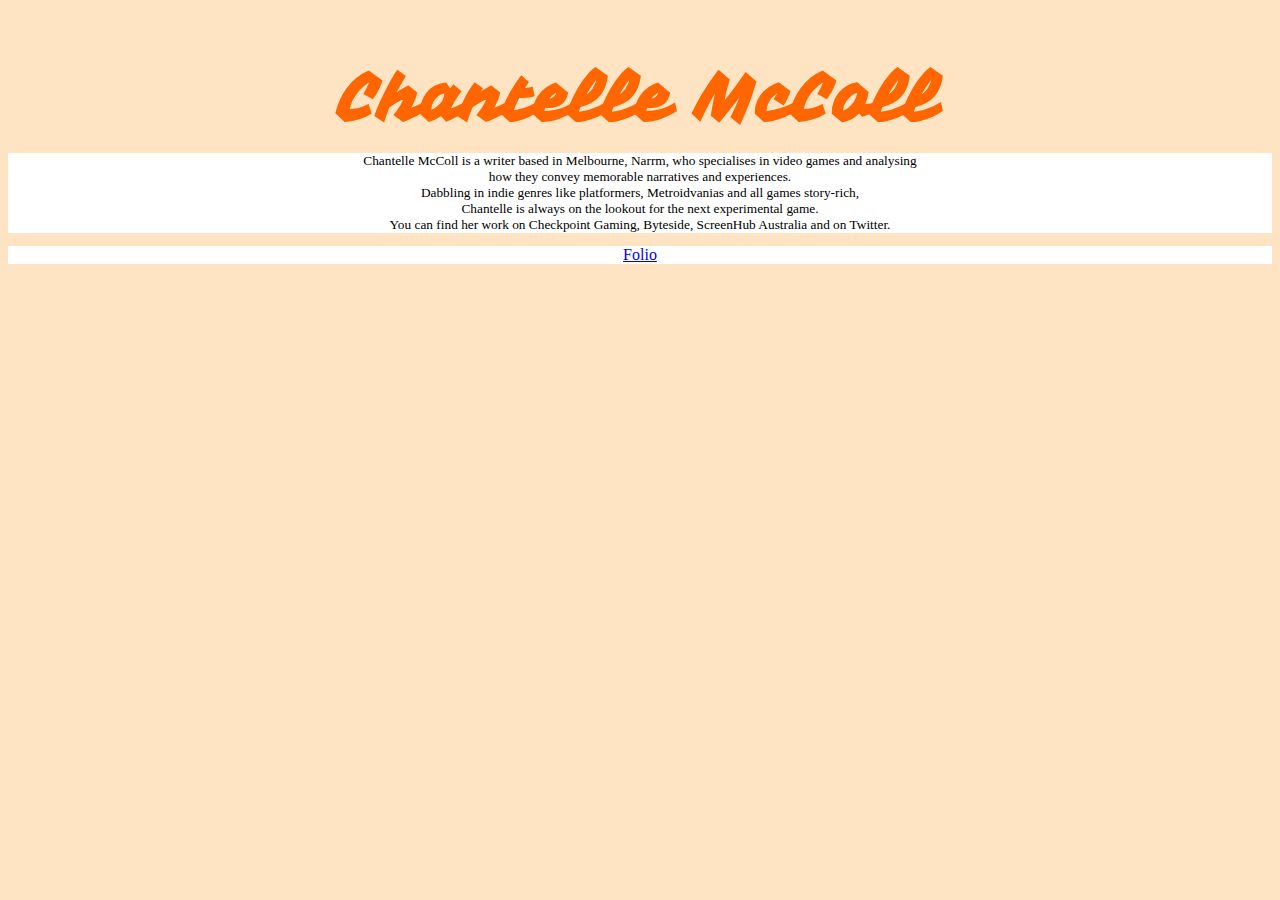
==== index.html @ 35468a61 "Update index.html" ====
<!DOCTYPE html>
<html lang="en">
<head>
    <meta charset="uft-8">
    <meta name="description" content="Chantelle McColl">
    <meta name="author" content="Chantelle McColl">
    <LINK href="css/styles.css?v=4" rel="stylesheet" type="text/css"> 
        <link rel="preconnect" href="https://fonts.googleapis.com">
        <link rel="preconnect" href="https://fonts.gstatic.com" crossorigin>
        <link href="https://fonts.googleapis.com/css2?family=Vampiro+One&display=swap" rel="stylesheet"> 
</head>
<body>
    <h2>Chantelle McColl</h2>   
    <div 
  class="fade-in" class="info"
>
  <p>Chantelle McColl is a writer based in Melbourne, Narrm, who specialises in video games and analysing<br>
    how they convey memorable narratives and experiences.<br>
    Dabbling in indie genres like platformers, Metroidvanias and all games story-rich, <br>
    Chantelle is always on the lookout for the next experimental game.<br>
You can find her work on Checkpoint Gaming, Byteside, ScreenHub Australia and on Twitter.</p>
</div>

<div class="fade-in" class="links" >
 <a href="Folio.html">Folio</a>
</div>

</body>

</html>
---- css/styles.css ----
@import url('https://fonts.googleapis.com/css2?family=Vampiro+One&display=swap');
body {
background-color: bisque;  
}

h2 { margin-bottom: 0%;
    color: #ff6600;
text-align: center;
font-size: 50pt;
font-family: "Vampiro One";
font-weight: bold;}

.links {margin-bottom: 0%;
  color: #ff6600;
text-align: center;
font-size: 50pt;
font-family: "Vampiro One";
font-weight: bold;}

p {font-size: 10pt;}

.fade-in {
    border-style: none !important;
    background-color: rgb(255, 255, 255);
    text-align: center;
    animation-name: FadeIn;
    animation-duration: 3s;
    transition-timing-function: linear;
  }
  
  @keyframes FadeIn {
    0% {
      opacity: 0;
    }
    100% {
      opacity: 1;
    }
  }
  
  @-moz-keyframes FadeIn {
    0% {
      opacity: 0;
    }
    100% {
      opacity: 1;
    }
  }
  
  @-webkit-keyframes FadeIn {
    0% {
      opacity: 0;
    }
    100% {
      opacity: 1;
    }
  }
  
  @-o-keyframes FadeIn {
    0% {
      opacity: 0;
    }
    100% {
      opacity: 1;
    }
  }
  
  @-ms-keyframes FadeIn {
    0% {
      opacity: 0;
    }
    100% {
      opacity: 1;
    }
  }
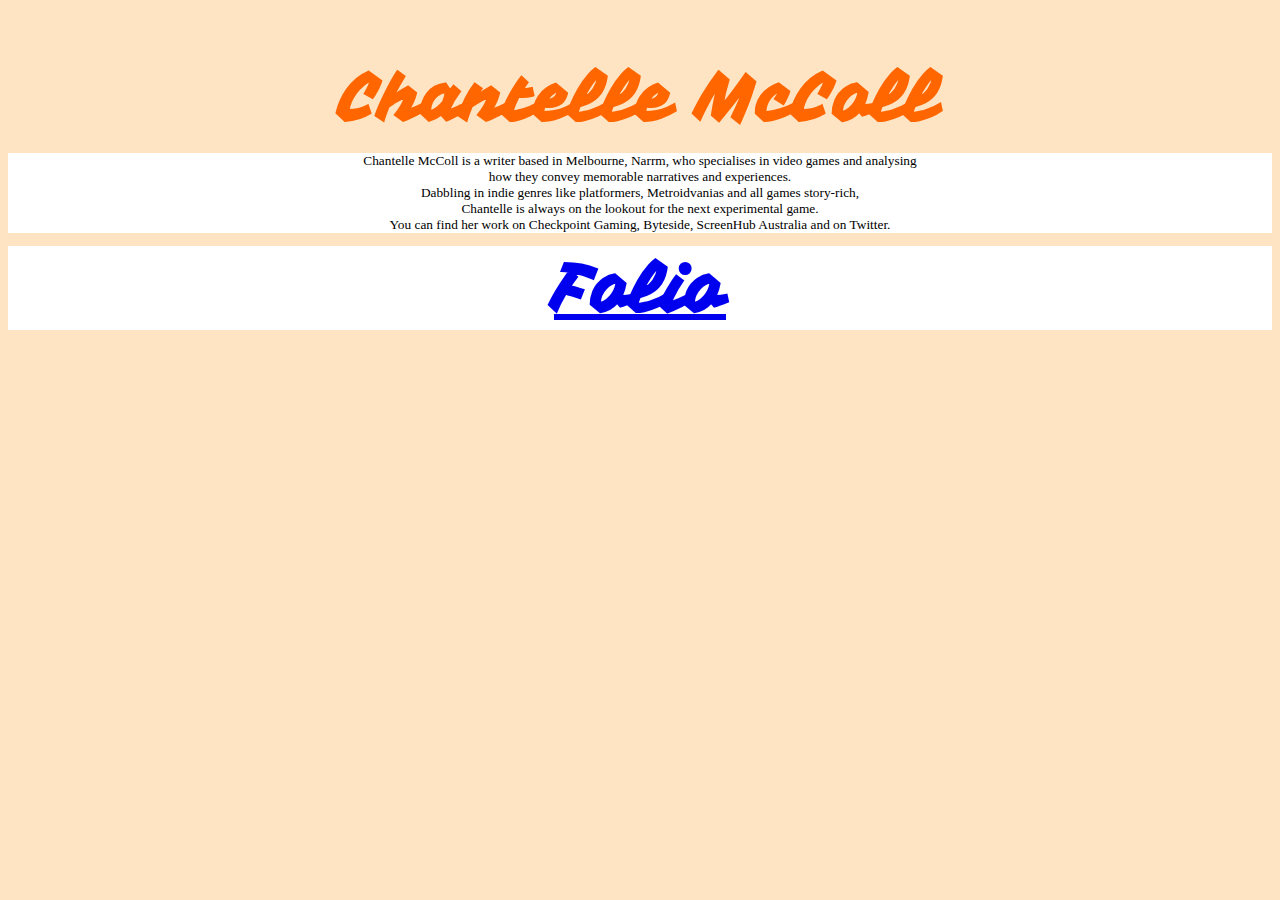
==== commit 21b28edf: "Update index.html" ====
--- a/index.html
+++ b/index.html
@@ -12,7 +12,7 @@
 <body>
     <h2>Chantelle McColl</h2>   
     <div 
-  class="fade-in" class="info"
+  class="fade-in info"
 >
   <p>Chantelle McColl is a writer based in Melbourne, Narrm, who specialises in video games and analysing<br>
     how they convey memorable narratives and experiences.<br>
@@ -21,7 +21,7 @@
 You can find her work on Checkpoint Gaming, Byteside, ScreenHub Australia and on Twitter.</p>
 </div>
 
-<div class="fade-in" class="links" >
+<div class="fade-in links" >
  <a href="Folio.html">Folio</a>
 </div>
 
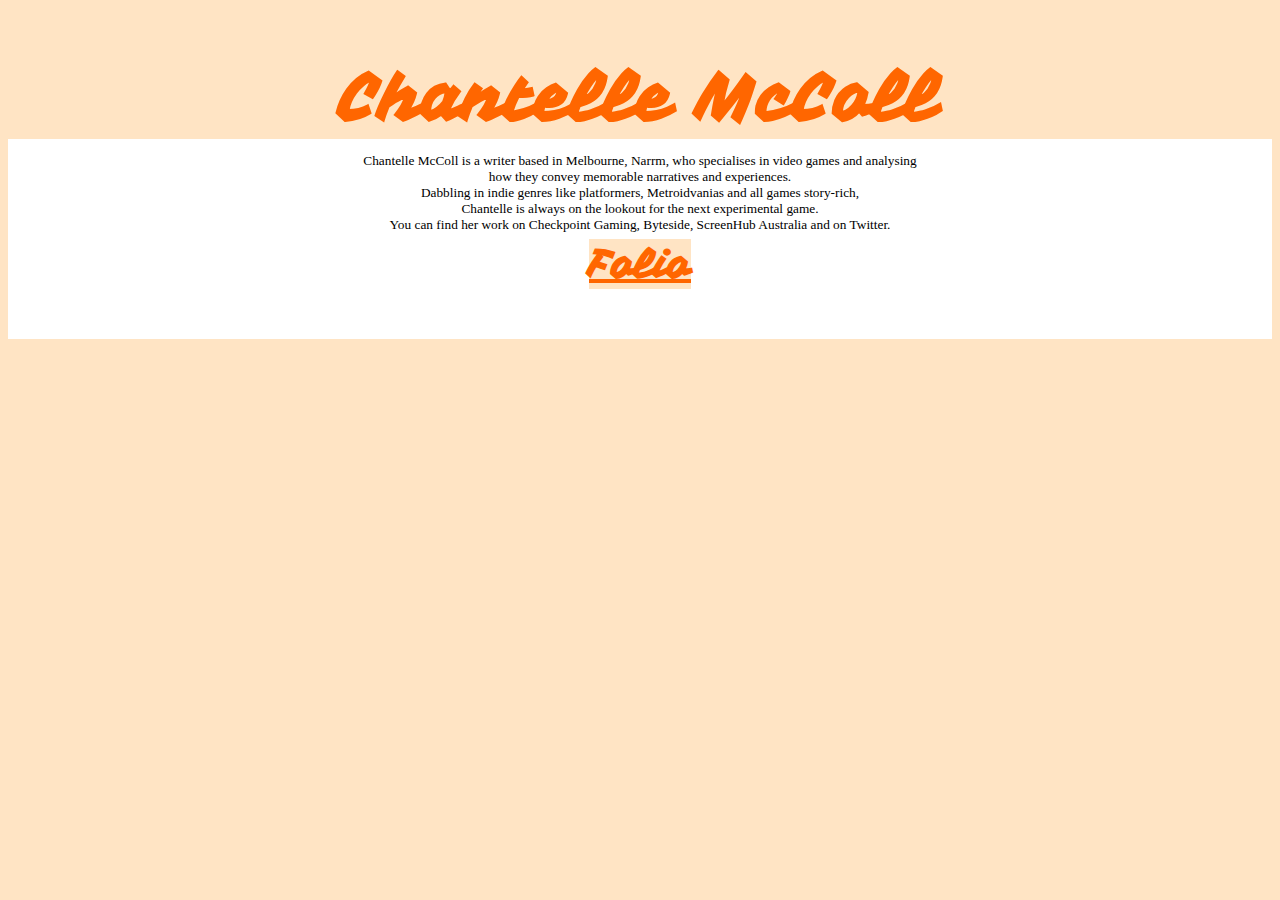
==== commit d05aa01d: "Update index.html" ====
--- a/index.html
+++ b/index.html
@@ -4,7 +4,7 @@
     <meta charset="uft-8">
     <meta name="description" content="Chantelle McColl">
     <meta name="author" content="Chantelle McColl">
-    <LINK href="css/styles.css?v=4" rel="stylesheet" type="text/css"> 
+    <LINK href="css/styles.css?v=5" rel="stylesheet" type="text/css"> 
         <link rel="preconnect" href="https://fonts.googleapis.com">
         <link rel="preconnect" href="https://fonts.gstatic.com" crossorigin>
         <link href="https://fonts.googleapis.com/css2?family=Vampiro+One&display=swap" rel="stylesheet"> 
@@ -12,7 +12,7 @@
 <body>
     <h2>Chantelle McColl</h2>   
     <div 
-  class="fade-in info"
+  class="fade-in background"
 >
   <p>Chantelle McColl is a writer based in Melbourne, Narrm, who specialises in video games and analysing<br>
     how they convey memorable narratives and experiences.<br>
@@ -21,7 +21,7 @@
 You can find her work on Checkpoint Gaming, Byteside, ScreenHub Australia and on Twitter.</p>
 </div>
 
-<div class="fade-in links" >
+<div class="fade-in background" >
  <a href="Folio.html">Folio</a>
 </div>
 
--- a/css/styles.css
+++ b/css/styles.css
@@ -1,7 +1,13 @@
 
 @import url('https://fonts.googleapis.com/css2?family=Vampiro+One&display=swap');
+
 body {
 background-color: bisque;  
+}
+.background {
+  background-color: bisque; 
+  overflow: hidden;
+  height: 100px;
 }
 
 h2 { margin-bottom: 0%;
@@ -11,12 +17,29 @@
 font-family: "Vampiro One";
 font-weight: bold;}
 
-.links {margin-bottom: 0%;
+a:link {margin-bottom: 0%;
   color: #ff6600;
 text-align: center;
-font-size: 50pt;
+font-size: 30pt;
 font-family: "Vampiro One";
-font-weight: bold;}
+font-weight: bold;
+background-color:bisque;}
+
+a:hover {margin-bottom: 0%;
+  color: #ff8534;
+text-align: center;
+font-size: 30pt;
+font-family: "Vampiro One";
+font-weight: bold;
+background-color:bisque;}
+
+a:active {margin-bottom: 0%;
+  color: #ff6600;
+text-align: center;
+font-size: 30pt;
+font-family: "Vampiro One";
+font-weight: bold;
+background-color:bisque;}
 
 p {font-size: 10pt;}
 
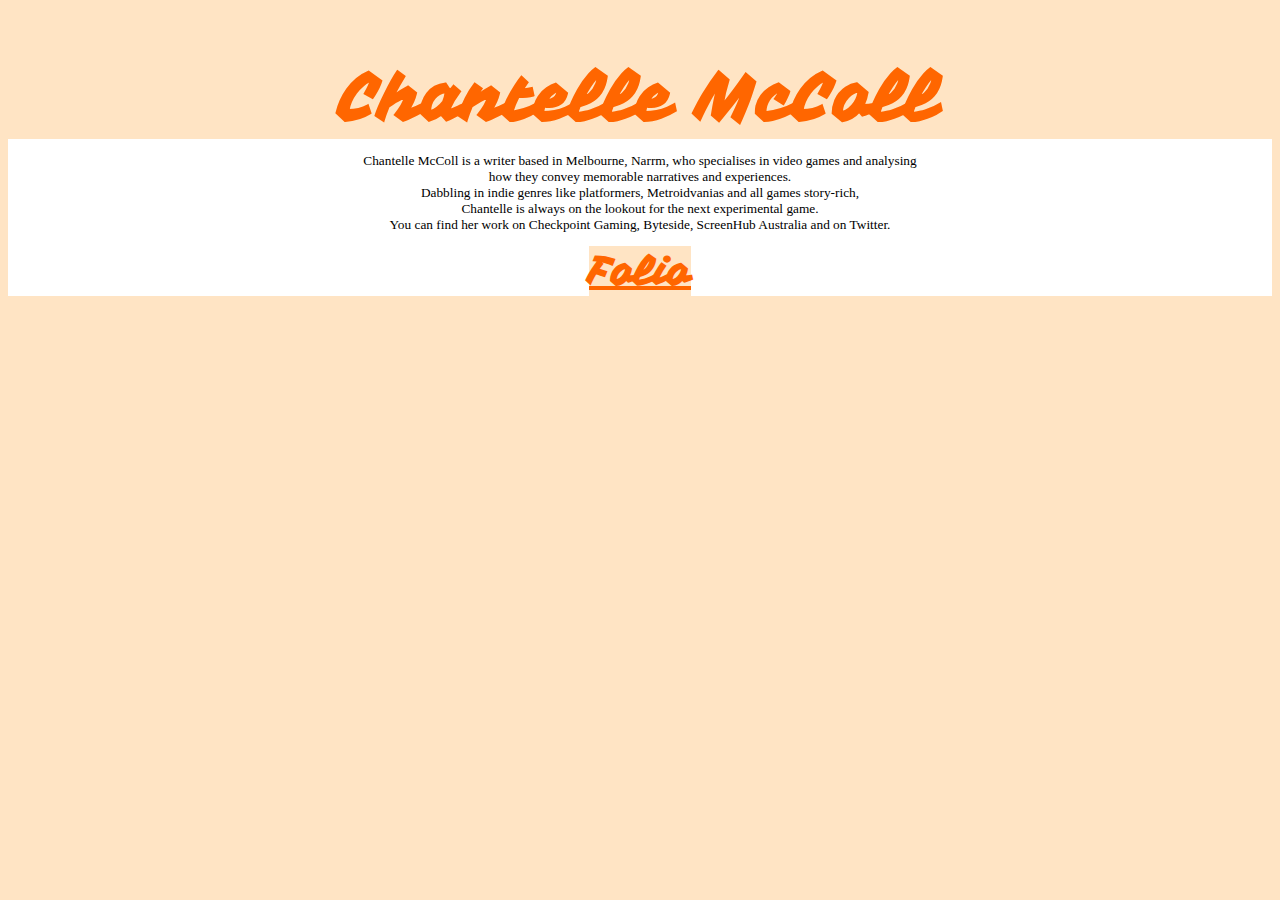
==== commit 60083d94: "Update index.html" ====
--- a/index.html
+++ b/index.html
@@ -4,7 +4,7 @@
     <meta charset="uft-8">
     <meta name="description" content="Chantelle McColl">
     <meta name="author" content="Chantelle McColl">
-    <LINK href="css/styles.css?v=5" rel="stylesheet" type="text/css"> 
+    <LINK href="css/styles.css?v=6" rel="stylesheet" type="text/css"> 
         <link rel="preconnect" href="https://fonts.googleapis.com">
         <link rel="preconnect" href="https://fonts.gstatic.com" crossorigin>
         <link href="https://fonts.googleapis.com/css2?family=Vampiro+One&display=swap" rel="stylesheet"> 
--- a/css/styles.css
+++ b/css/styles.css
@@ -7,7 +7,8 @@
 .background {
   background-color: bisque; 
   overflow: hidden;
-  height: 100px;
+  border-style: hidden;
+
 }
 
 h2 { margin-bottom: 0%;
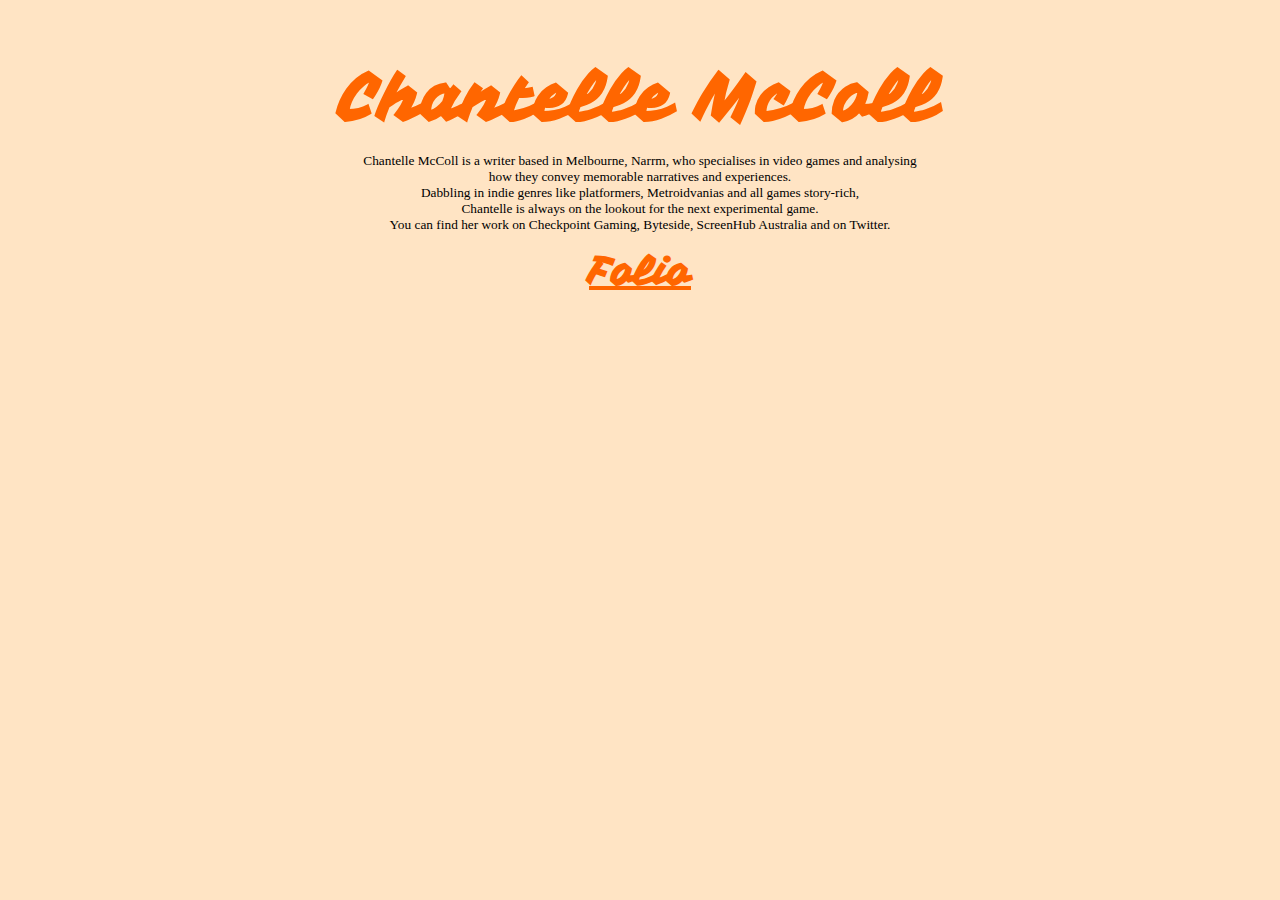
==== commit b089fc62: "Update index.html" ====
--- a/index.html
+++ b/index.html
@@ -4,7 +4,7 @@
     <meta charset="uft-8">
     <meta name="description" content="Chantelle McColl">
     <meta name="author" content="Chantelle McColl">
-    <LINK href="css/styles.css?v=6" rel="stylesheet" type="text/css"> 
+    <LINK href="css/styles.css?v=7" rel="stylesheet" type="text/css"> 
         <link rel="preconnect" href="https://fonts.googleapis.com">
         <link rel="preconnect" href="https://fonts.gstatic.com" crossorigin>
         <link href="https://fonts.googleapis.com/css2?family=Vampiro+One&display=swap" rel="stylesheet"> 
--- a/css/styles.css
+++ b/css/styles.css
@@ -6,7 +6,6 @@
 }
 .background {
   background-color: bisque; 
-  overflow: hidden;
   border-style: hidden;
 
 }
@@ -46,7 +45,6 @@
 
 .fade-in {
     border-style: none !important;
-    background-color: rgb(255, 255, 255);
     text-align: center;
     animation-name: FadeIn;
     animation-duration: 3s;
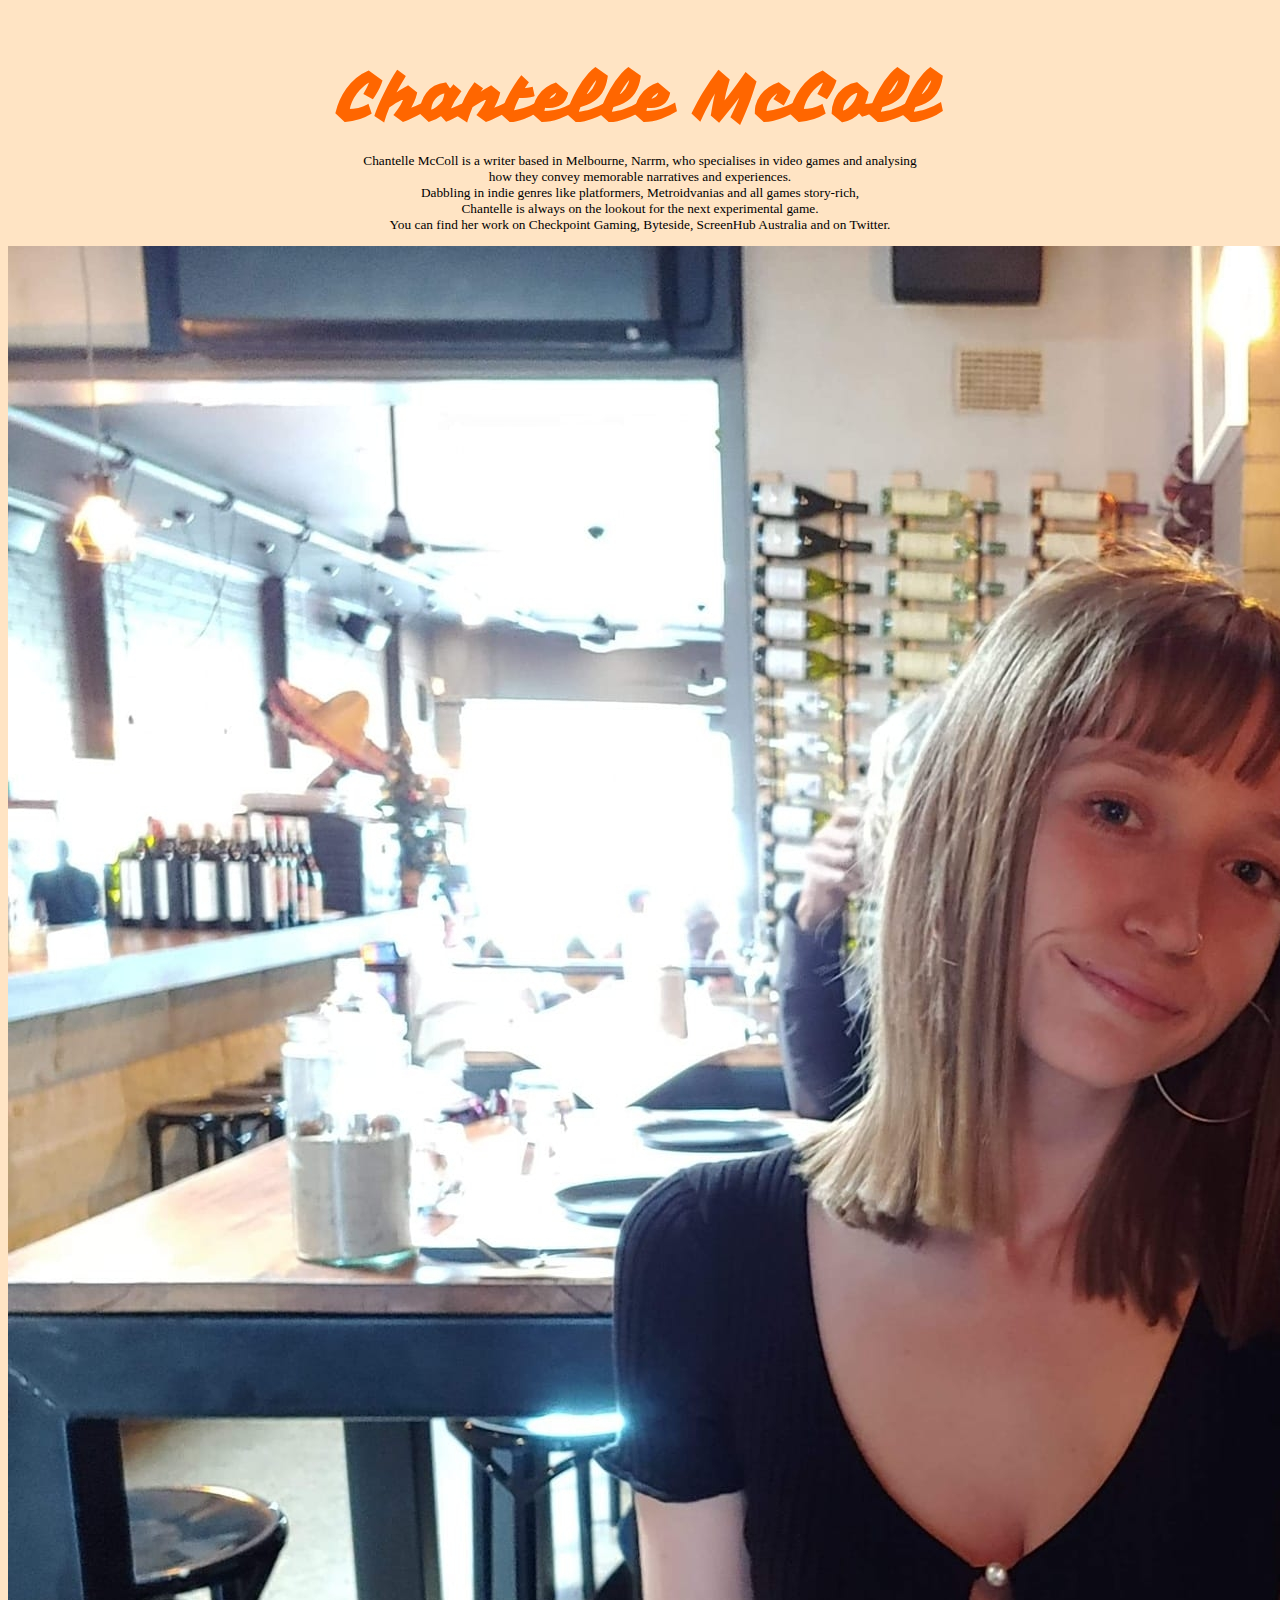
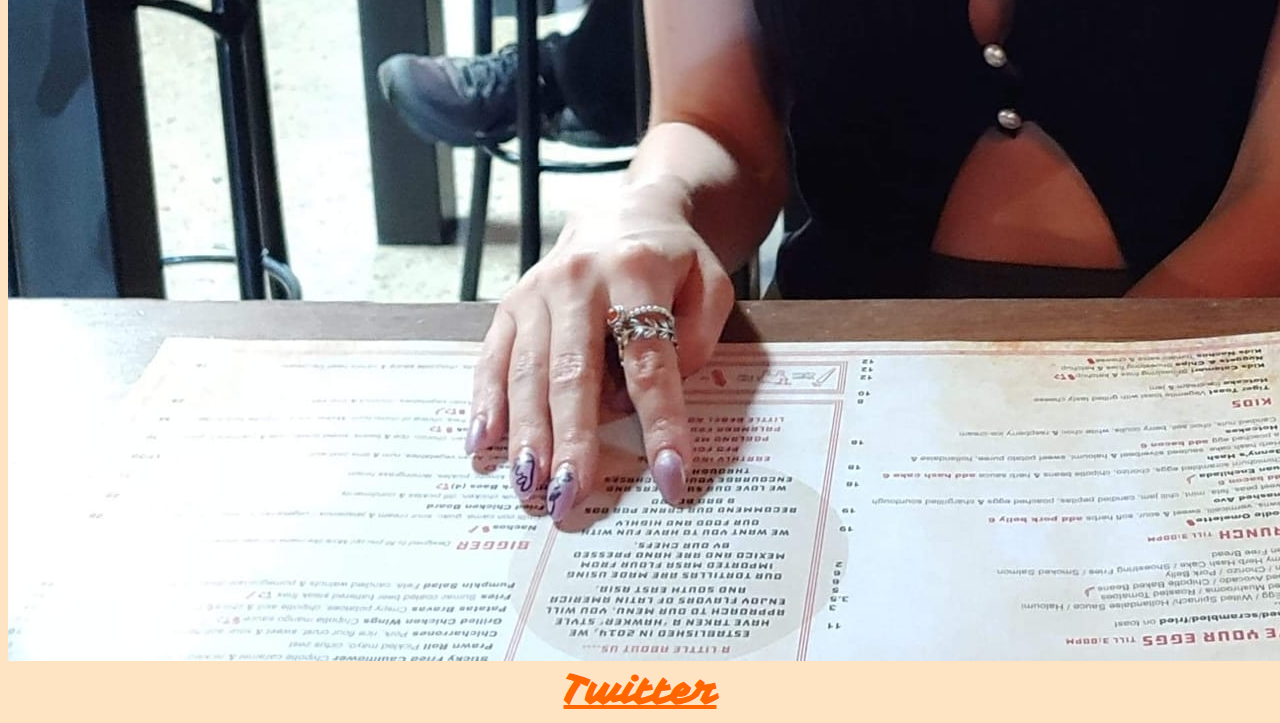
==== commit f655c8cc: "photo" ====
--- a/index.html
+++ b/index.html
@@ -4,7 +4,7 @@
     <meta charset="uft-8">
     <meta name="description" content="Chantelle McColl">
     <meta name="author" content="Chantelle McColl">
-    <LINK href="css/styles.css?v=7" rel="stylesheet" type="text/css"> 
+    <LINK href="css/styles.css?v=9" rel="stylesheet" type="text/css"> 
         <link rel="preconnect" href="https://fonts.googleapis.com">
         <link rel="preconnect" href="https://fonts.gstatic.com" crossorigin>
         <link href="https://fonts.googleapis.com/css2?family=Vampiro+One&display=swap" rel="stylesheet"> 
@@ -12,7 +12,7 @@
 <body>
     <h2>Chantelle McColl</h2>   
     <div 
-  class="fade-in background"
+  class="fade-in"
 >
   <p>Chantelle McColl is a writer based in Melbourne, Narrm, who specialises in video games and analysing<br>
     how they convey memorable narratives and experiences.<br>
@@ -20,9 +20,14 @@
     Chantelle is always on the lookout for the next experimental game.<br>
 You can find her work on Checkpoint Gaming, Byteside, ScreenHub Australia and on Twitter.</p>
 </div>
+<div 
+class="fade-in"
+>
+<img src="portfolio.jpg" alt="portfolio"> 
 
-<div class="fade-in background" >
- <a href="Folio.html">Folio</a>
+</div>
+<div class="fade-in" >
+ <a href="https://twitter.com/CL_Mccoll">Twitter</a>
 </div>
 
 </body>
--- a/css/styles.css
+++ b/css/styles.css
@@ -3,11 +3,6 @@
 
 body {
 background-color: bisque;  
-}
-.background {
-  background-color: bisque; 
-  border-style: hidden;
-
 }
 
 h2 { margin-bottom: 0%;
@@ -45,6 +40,7 @@
 
 .fade-in {
     border-style: none !important;
+    background-color: transparent;
     text-align: center;
     animation-name: FadeIn;
     animation-duration: 3s;
